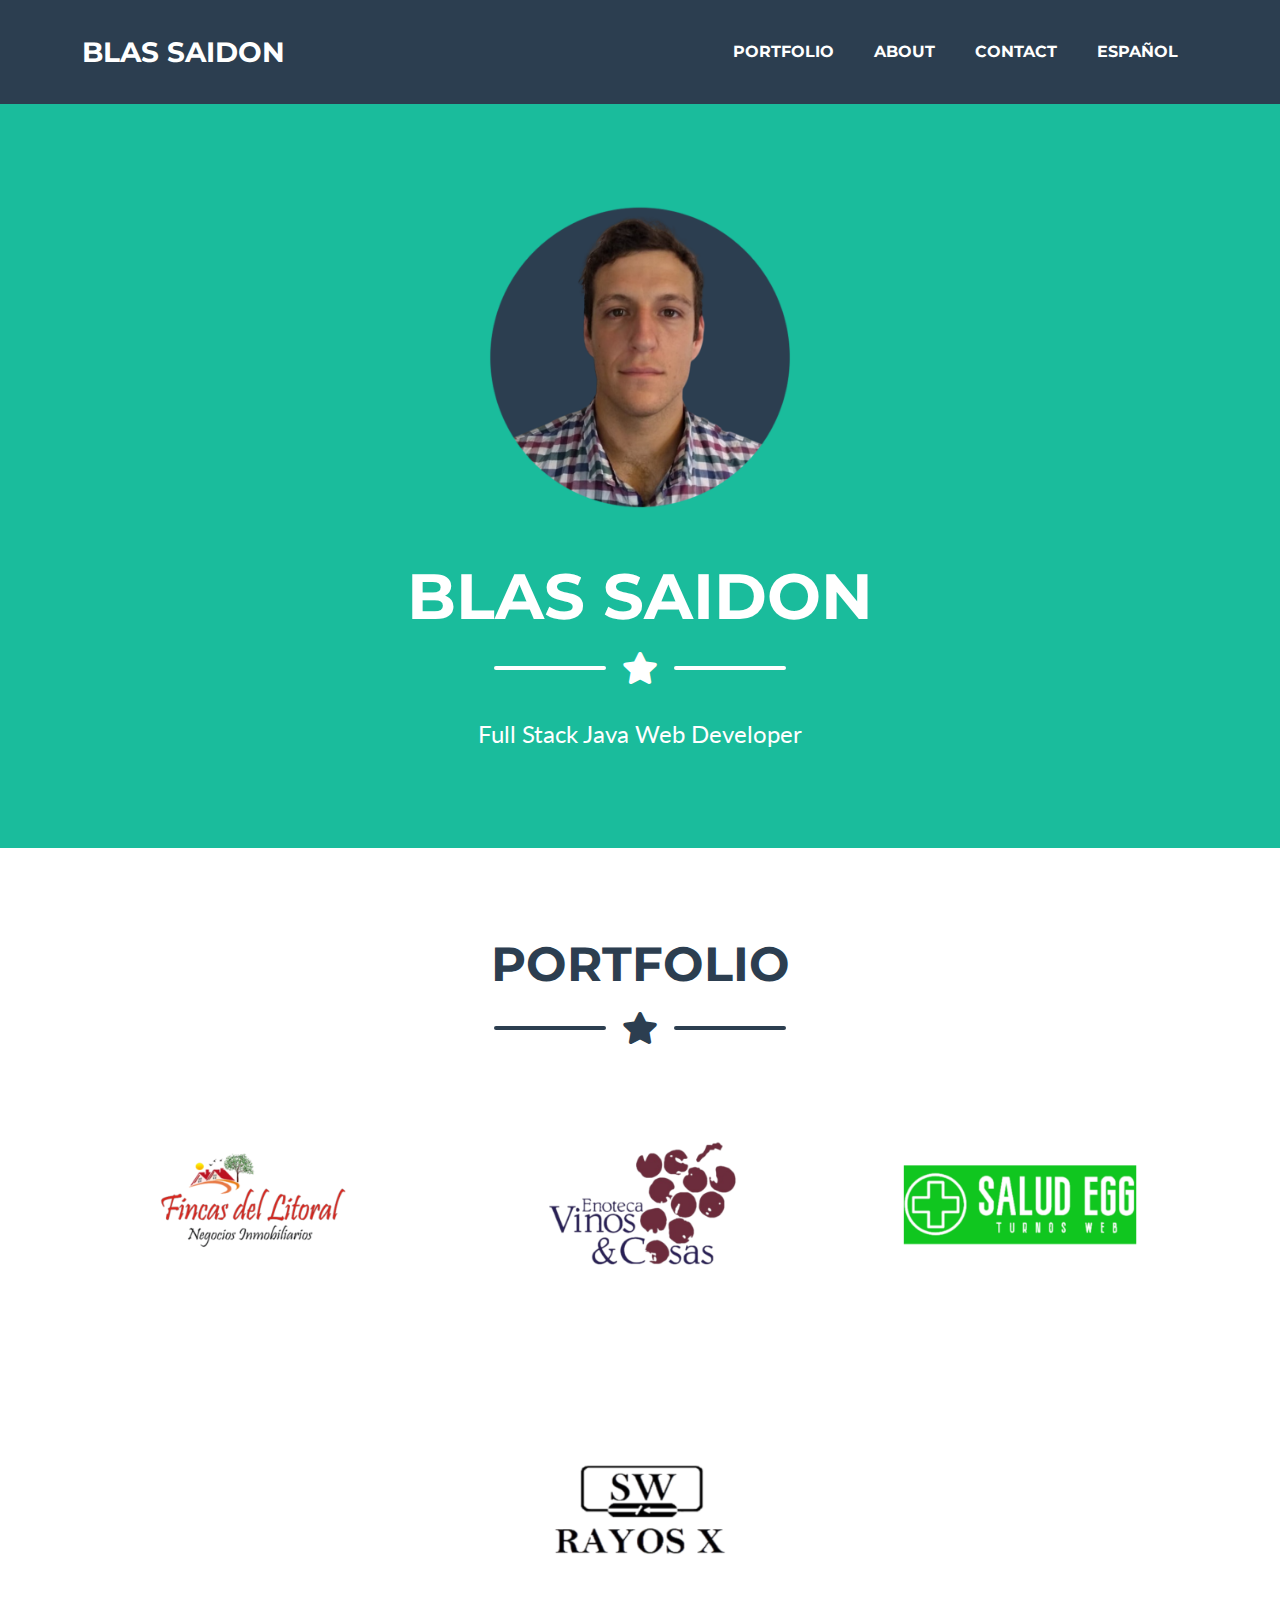
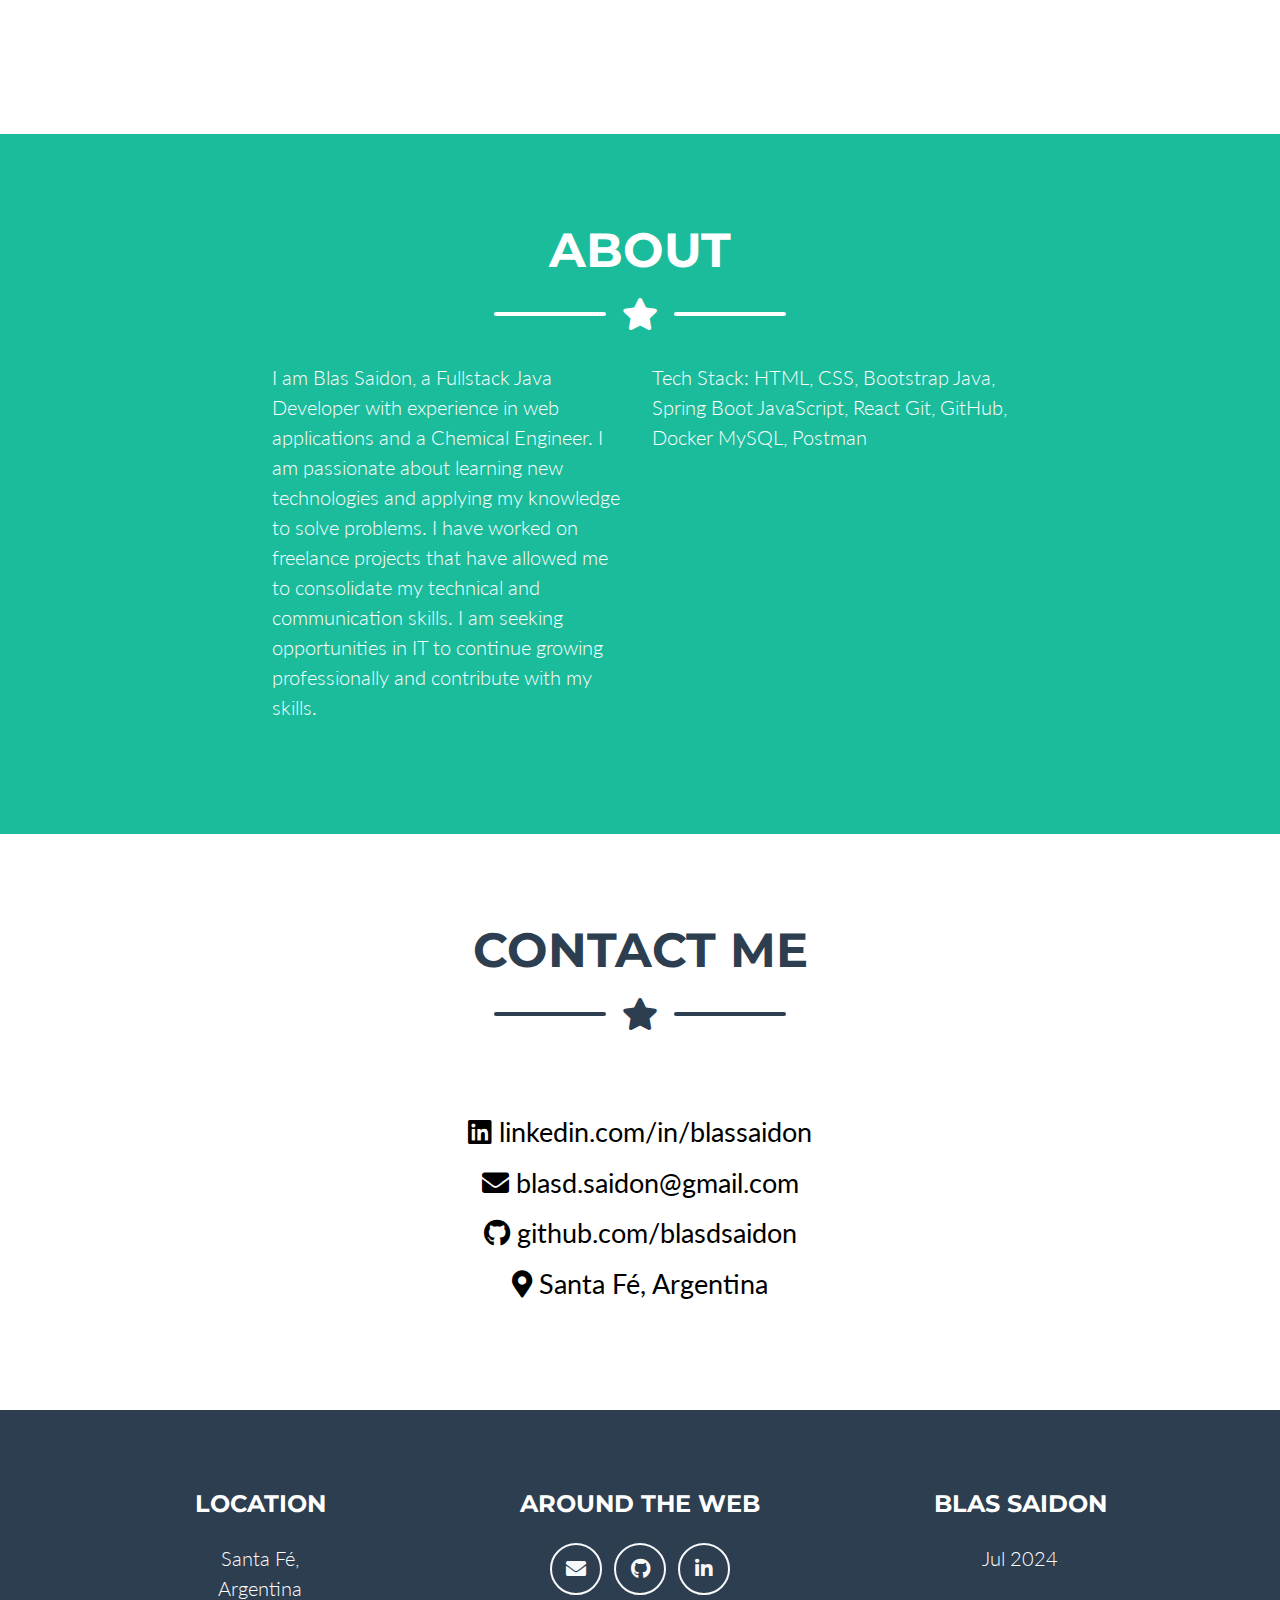
==== indexEnglish.html @ 37537d16 "agrego pagina en ingles y castellano" ====
<!DOCTYPE html>
<html lang="en">
    <head>
        <meta charset="utf-8" />
        <meta name="viewport" content="width=device-width, initial-scale=1, shrink-to-fit=no" />
        <meta name="description" content="" />
        <meta name="author" content="" />
        <title>Freelancer - Start Bootstrap Theme</title>
        <!-- Favicon-->
        <link rel="icon" type="image/x-icon" href="assets/favicon.ico" />
        <!-- Font Awesome icons (free version)-->
        <link rel="stylesheet" href="https://cdnjs.cloudflare.com/ajax/libs/font-awesome/5.15.4/css/all.min.css">

        <script src="https://use.fontawesome.com/releases/v6.3.0/js/all.js" crossorigin="anonymous"></script>
        <!-- Google fonts-->
        <link href="https://fonts.googleapis.com/css?family=Montserrat:400,700" rel="stylesheet" type="text/css" />
        <link href="https://fonts.googleapis.com/css?family=Lato:400,700,400italic,700italic" rel="stylesheet" type="text/css" />
        <!-- Core theme CSS (includes Bootstrap)-->
        <link href="css/styles.css" rel="stylesheet" />
    </head>
    <body id="page-top">
        <!-- Navigation-->
        <nav class="navbar navbar-expand-lg bg-secondary text-uppercase fixed-top" id="mainNav">
            <div class="container">
                <a class="navbar-brand" href="#page-top">Blas Saidon</a>
                <button class="navbar-toggler text-uppercase font-weight-bold bg-primary text-white rounded" type="button" data-bs-toggle="collapse" data-bs-target="#navbarResponsive" aria-controls="navbarResponsive" aria-expanded="false" aria-label="Toggle navigation">
                    Menu
                    <i class="fas fa-bars"></i>
                </button>
                <div class="collapse navbar-collapse" id="navbarResponsive">
                    <ul class="navbar-nav ms-auto">
                        <li class="nav-item mx-0 mx-lg-1"><a class="nav-link py-3 px-0 px-lg-3 rounded" href="#portfolio">Portfolio</a></li>
                        <li class="nav-item mx-0 mx-lg-1"><a class="nav-link py-3 px-0 px-lg-3 rounded" href="#about">About</a></li>
                        <li class="nav-item mx-0 mx-lg-1"><a class="nav-link py-3 px-0 px-lg-3 rounded" href="#contact">Contact</a></li>
                    
                        <li class="nav-item mx-0 mx-lg-1"><a class="nav-link py-3 px-0 px-lg-3 rounded" href="/index.html">ESPAÑOL</a></li>
                    </ul>
                </div>
            </div>
        </nav>
        <!-- Masthead-->
        <header class="masthead bg-primary text-white text-center">
            <div class="container d-flex align-items-center flex-column">
                <!-- Masthead Avatar Image-->
                <img class="masthead-avatar mb-5" src="assets/img/Diseño-título.png" alt="..." />
                <!-- Masthead Heading-->
                <h1 class="masthead-heading text-uppercase mb-0">Blas Saidon</h1>
                <!-- Icon Divider-->
                <div class="divider-custom divider-light">
                    <div class="divider-custom-line"></div>
                    <div class="divider-custom-icon"><i class="fas fa-star"></i></div>
                    <div class="divider-custom-line"></div>
                </div>
                <!-- Masthead Subheading-->
                <p class="masthead-subheading font-weight-light mb-0">Full Stack Java Web Developer</p>
            </div>
        </header>
        <!-- Portfolio Section-->
        <section class="page-section portfolio" id="portfolio">
            <div class="container">
                <!-- Portfolio Section Heading-->
                <h2 class="page-section-heading text-center text-uppercase text-secondary mb-0">Portfolio</h2>
                <!-- Icon Divider-->
                <div class="divider-custom">
                    <div class="divider-custom-line"></div>
                    <div class="divider-custom-icon"><i class="fas fa-star"></i></div>
                    <div class="divider-custom-line"></div>
                </div>
                <!-- Portfolio Grid Items-->
                <div class="row justify-content-center">
                    <!-- Portfolio Item 1-->
                    <div class="col-md-6 col-lg-4 mb-5">
                        <div class="portfolio-item mx-auto" data-bs-toggle="modal" data-bs-target="#portfolioModal1">
                            <div class="portfolio-item-caption d-flex align-items-center justify-content-center h-100 w-100">
                                <div class="portfolio-item-caption-content text-center text-white"><i class="fas fa-plus fa-3x"></i></div>
                            </div>
                            <img class="img-fluid" src="assets/img/1574430140clbe3-fincasdellitorallogo.png" alt="..." />
                        </div>
                    </div>
                    <!-- Portfolio Item 2-->
                    <div class="col-md-6 col-lg-4 mb-5">
                        <div class="portfolio-item mx-auto" data-bs-toggle="modal" data-bs-target="#portfolioModal2">
                            <div class="portfolio-item-caption d-flex align-items-center justify-content-center h-100 w-100">
                                <div class="portfolio-item-caption-content text-center text-white"><i class="fas fa-plus fa-3x"></i></div>
                            </div>
                            <img class="img-fluid" src="assets/img/Wine-Photoroom.png" alt="..." />
                        </div>
                    </div>
                    <!-- Portfolio Item 3-->
                    <div class="col-md-6 col-lg-4 mb-5">
                        <div class="portfolio-item mx-auto" data-bs-toggle="modal" data-bs-target="#portfolioModal3">
                            <div class="portfolio-item-caption d-flex align-items-center justify-content-center h-100 w-100">
                                <div class="portfolio-item-caption-content text-center text-white"><i class="fas fa-plus fa-3x"></i></div>
                            </div>
                            <img class="img-fluid" src="assets/img/saludEgg.png" alt="..." />
                        </div>
                    </div>
                    <!-- Portfolio Item 4-->
                    <div class="col-md-6 col-lg-4 mb-5 mb-lg-0">
                        <div class="portfolio-item mx-auto" data-bs-toggle="modal" data-bs-target="#portfolioModal4">
                            <div class="portfolio-item-caption d-flex align-items-center justify-content-center h-100 w-100">
                                <div class="portfolio-item-caption-content text-center text-white"><i class="fas fa-plus fa-3x"></i></div>
                            </div>
                            <img class="img-fluid" src="assets/img/loge.png" alt="..." />
                        </div>
                    </div>
                    <!-- Portfolio Item 5-->
                    <!-- <div class="col-md-6 col-lg-4 mb-5 mb-md-0">
                        <div class="portfolio-item mx-auto" data-bs-toggle="modal" data-bs-target="#portfolioModal5">
                            <div class="portfolio-item-caption d-flex align-items-center justify-content-center h-100 w-100">
                                <div class="portfolio-item-caption-content text-center text-white"><i class="fas fa-plus fa-3x"></i></div>
                            </div>
                            <img class="img-fluid" src="assets/img/portfolio/safe.png" alt="..." />
                        </div>
                    </div> -->
                    <!-- Portfolio Item 6-->
                    <!-- <div class="col-md-6 col-lg-4">
                        <div class="portfolio-item mx-auto" data-bs-toggle="modal" data-bs-target="#portfolioModal6">
                            <div class="portfolio-item-caption d-flex align-items-center justify-content-center h-100 w-100">
                                <div class="portfolio-item-caption-content text-center text-white"><i class="fas fa-plus fa-3x"></i></div>
                            </div>
                            <img class="img-fluid" src="assets/img/portfolio/submarine.png" alt="..." />
                        </div>
                    </div> -->
                </div>
            </div>
        </section>
        <!-- About Section-->
        <section class="page-section bg-primary text-white mb-0" id="about">
            <div class="container">
                <!-- About Section Heading-->
                <h2 class="page-section-heading text-center text-uppercase text-white">About</h2>
                <!-- Icon Divider-->
                <div class="divider-custom divider-light">
                    <div class="divider-custom-line"></div>
                    <div class="divider-custom-icon"><i class="fas fa-star"></i></div>
                    <div class="divider-custom-line"></div>
                </div>
                <!-- About Section Content-->
                <div class="row">
                    <div class="col-lg-4 ms-auto"><p class="lead">I am Blas Saidon, a Fullstack Java Developer with experience in web applications and a Chemical Engineer. I am passionate about learning new technologies and applying my knowledge to solve problems. I have worked on freelance projects that have allowed me to consolidate my technical and communication skills. I am seeking opportunities in IT to continue growing professionally and contribute with my skills.</p>
                    </div>
                    <div class="col-lg-4 me-auto">
                    <p class="lead">Tech Stack:
                        HTML, CSS, Bootstrap
                        Java, Spring Boot
                        JavaScript, React
                        Git, GitHub, Docker
                        MySQL, Postman</p></div>
                </div>
                
            </div>
        </section>
        <!-- Contact Section-->
        <section class="page-section" id="contact">
            <div class="container">
                <!-- Contact Section Heading-->
                <h2 class="page-section-heading text-center text-uppercase text-secondary mb-0">Contact Me</h2>
                <!-- Icon Divider-->
                <div class="divider-custom">
                    <div class="divider-custom-line"></div>
                    <div class="divider-custom-icon"><i class="fas fa-star"></i></div>
                    <div class="divider-custom-line"></div>
                </div>
                <!-- Contact Section Form-->
                <div class="row justify-content-center">
                    <div class="col-lg-8 col-xl-7">
                        <!-- * * * * * * * * * * * * * * *-->
                        <!-- * * SB Forms Contact Form * *-->
                        <!-- * * * * * * * * * * * * * * *-->
                        <!-- This form is pre-integrated with SB Forms.-->
                        <!-- To make this form functional, sign up at-->
                        <!-- https://startbootstrap.com/solution/contact-forms-->
                        <!-- to get an API token!-->
                        <div class="contact-section">
                            <a href="https://www.linkedin.com/in/blassaidon/" target="_blank" class="linkedin">
                                <i class="fab fa-linkedin"></i> linkedin.com/in/blassaidon
                            </a>
                            <a href="mailto:blasd.saidon@gmail.com" class="email">
                                <i class="fas fa-envelope"></i> blasd.saidon@gmail.com
                            </a>
                            <a href="https://github.com/blasdsaidon/" target="_blank" class="github">
                                <i class="fab fa-github"></i> github.com/blasdsaidon
                            </a>
                            <div class="location">
                                <i class="fas fa-map-marker-alt"></i> Santa Fé, Argentina
                            </div>
                        </div>
                    </div>
                </div>
            </div>
        </section>
        <!-- Footer-->
        <footer class="footer text-center">
            <div class="container">
                <div class="row">
                    <!-- Footer Location-->
                    <div class="col-lg-4 mb-5 mb-lg-0">
                        <h4 class="text-uppercase mb-4">Location</h4>
                        <p class="lead mb-0">
                            Santa Fé,
                            <br />
                            Argentina
                        </p>
                    </div>
                    <!-- Footer Social Icons-->
                    <div class="col-lg-4 mb-5 mb-lg-0">
                        <h4 class="text-uppercase mb-4">Around the Web</h4>
                        <a class="btn btn-outline-light btn-social mx-1" href="mailto:blasd.saidon@gmail.com"><i class="fas fa-envelope"></i></a>
                        <a class="btn btn-outline-light btn-social mx-1" href="https://github.com/blasdsaidon/"><i class="fab fa-fw fa-github"></i></a>
                        <a class="btn btn-outline-light btn-social mx-1" href="https://www.linkedin.com/in/blassaidon/"><i class="fab fa-fw fa-linkedin-in"></i></a>
                        
                    </div>
                    <!-- Footer About Text-->
                    <div class="col-lg-4">
                        <h4 class="text-uppercase mb-4">Blas saidon</h4>
                        <p class="lead mb-0">
                            Jul 2024
                            
                            
                        </p>
                    </div>
                </div>
            </div>
        </footer>
        <!-- Copyright Section-->
       
        <!-- Portfolio Modals-->
        <!-- Portfolio Modal 1-->
        <div class="portfolio-modal modal fade" id="portfolioModal1" tabindex="-1" aria-labelledby="portfolioModal1" aria-hidden="true">
            <div class="modal-dialog modal-xl">
                <div class="modal-content">
                    <div class="modal-header border-0"><button class="btn-close" type="button" data-bs-dismiss="modal" aria-label="Close"></button></div>
                    <div class="modal-body text-center pb-5">
                        <div class="container">
                            <div class="row justify-content-center">
                                <div class="col-lg-8">
                                    <!-- Portfolio Modal - Title-->
                                    <h2 class="portfolio-modal-title text-secondary text-uppercase mb-0">Real Estate Management System</h2>
                                    <!-- Icon Divider-->
                                    <div class="divider-custom">
                                        <div class="divider-custom-line"></div>
                                        <div class="divider-custom-icon"><i class="fas fa-star"></i></div>
                                        <div class="divider-custom-line"></div>
                                    </div>
                                    <!-- Portfolio Modal - Image-->
                                    <img class="img-fluid rounded mb-5" src="assets/img/recording.gif" alt="..." />
                                    <!-- Portfolio Modal - Text-->
                                   <div class="row align-items-center "> 
                                    <div  class="col-lg-6 ms-auto" > <p class="mb-4">Developed a real estate management application for registering clients, properties, and contracts. The system automated installment and receipt generation, featured deadline alerts, and allowed document uploads.</p> </div>
                                        
                                       <div  class="col-lg-6 ms-auto" > <p class="mb-4" >Technologies used:</p>
                                        <ul class="text-start" >
                                        <li>Backend: Spring Boot, Spring Security, Spring Data JPA</li>
                                        <li>Frontend: Thymeleaf, HTML, CSS, Bootstrap</li>
                                        <li>Database: MySQL</li>
                                        <li>Deployment: Docker Desktop with docker-compose</li>
                                        <li>Client-side: JavaScript for API usage and PDF generation</li>
                                        <li>Version Control: Git</li>
                                    </ul>
                                </div>
                            </div>

                                        <button class="btn btn-primary" data-bs-dismiss="modal">
                                            <i class="fas fa-xmark fa-fw"></i>
                                            Close Window
                                        </button>
                                </div>
                            </div>
                        </div>
                    </div>
                </div>
            </div>
        </div>
        <!-- Portfolio Modal 2-->
        <div class="portfolio-modal modal fade" id="portfolioModal2" tabindex="-1" aria-labelledby="portfolioModal2" aria-hidden="true">
            <div class="modal-dialog modal-xl">
                <div class="modal-content">
                    <div class="modal-header border-0"><button class="btn-close" type="button" data-bs-dismiss="modal" aria-label="Close"></button></div>
                    <div class="modal-body text-center pb-5">
                        <div class="container">
                            <div class="row justify-content-center">
                                <div class="col-lg-8">
                                    <!-- Portfolio Modal - Title-->
                                    <h2 class="portfolio-modal-title text-secondary text-uppercase mb-0">Tasty Cake</h2>
                                    <!-- Icon Divider-->
                                    <div class="divider-custom">
                                        <div class="divider-custom-line"></div>
                                        <div class="divider-custom-icon"><i class="fas fa-star"></i></div>
                                        <div class="divider-custom-line"></div>
                                    </div>
                                    <!-- Portfolio Modal - Image-->
                                    <img class="img-fluid rounded mb-5" src="assets/img/recording(1).gif" alt="..." />
                                    <!-- Portfolio Modal - Text-->
                                    <p class="mb-4">Lorem ipsum dolor sit amet, consectetur adipisicing elit. Mollitia neque assumenda ipsam nihil, molestias magnam, recusandae quos quis inventore quisquam velit asperiores, vitae? Reprehenderit soluta, eos quod consequuntur itaque. Nam.</p>
                                    <button class="btn btn-primary" data-bs-dismiss="modal">
                                        <i class="fas fa-xmark fa-fw"></i>
                                        Close Window
                                    </button>
                                </div>
                            </div>
                        </div>
                    </div>
                </div>
            </div>
        </div>
        <!-- Portfolio Modal 3-->
        <div class="portfolio-modal modal fade" id="portfolioModal3" tabindex="-1" aria-labelledby="portfolioModal3" aria-hidden="true">
            <div class="modal-dialog modal-xl">
                <div class="modal-content">
                    <div class="modal-header border-0"><button class="btn-close" type="button" data-bs-dismiss="modal" aria-label="Close"></button></div>
                    <div class="modal-body text-center pb-5">
                        <div class="container">
                            <div class="row justify-content-center">
                                <div class="col-lg-8">
                                    <!-- Portfolio Modal - Title-->
                                    <h2 class="portfolio-modal-title text-secondary text-uppercase mb-0">Circus Tent</h2>
                                    <!-- Icon Divider-->
                                    <div class="divider-custom">
                                        <div class="divider-custom-line"></div>
                                        <div class="divider-custom-icon"><i class="fas fa-star"></i></div>
                                        <div class="divider-custom-line"></div>
                                    </div>
                                    <!-- Portfolio Modal - Image-->
                                    <img class="img-fluid rounded mb-5" src="assets/img/recording(5).gif" alt="..." />
                                    <!-- Portfolio Modal - Text-->
                                    <p class="mb-4">Lorem ipsum dolor sit amet, consectetur adipisicing elit. Mollitia neque assumenda ipsam nihil, molestias magnam, recusandae quos quis inventore quisquam velit asperiores, vitae? Reprehenderit soluta, eos quod consequuntur itaque. Nam.</p>
                                    <button class="btn btn-primary" data-bs-dismiss="modal">
                                        <i class="fas fa-xmark fa-fw"></i>
                                        Close Window
                                    </button>
                                </div>
                            </div>
                        </div>
                    </div>
                </div>
            </div>
        </div>
        <!-- Portfolio Modal 4-->
        <div class="portfolio-modal modal fade" id="portfolioModal4" tabindex="-1" aria-labelledby="portfolioModal4" aria-hidden="true">
            <div class="modal-dialog modal-xl">
                <div class="modal-content">
                    <div class="modal-header border-0"><button class="btn-close" type="button" data-bs-dismiss="modal" aria-label="Close"></button></div>
                    <div class="modal-body text-center pb-5">
                        <div class="container">
                            <div class="row justify-content-center">
                                <div class="col-lg-8">
                                    <!-- Portfolio Modal - Title-->
                                    <h2 class="portfolio-modal-title text-secondary text-uppercase mb-0">Controller</h2>
                                    <!-- Icon Divider-->
                                    <div class="divider-custom">
                                        <div class="divider-custom-line"></div>
                                        <div class="divider-custom-icon"><i class="fas fa-star"></i></div>
                                        <div class="divider-custom-line"></div>
                                    </div>
                                    <!-- Portfolio Modal - Image-->
                                    <img class="img-fluid rounded mb-5" src="assets/img/recording(6).gif" alt="..." />
                                    <!-- Portfolio Modal - Text-->
                                    <p class="mb-4">Lorem ipsum dolor sit amet, consectetur adipisicing elit. Mollitia neque assumenda ipsam nihil, molestias magnam, recusandae quos quis inventore quisquam velit asperiores, vitae? Reprehenderit soluta, eos quod consequuntur itaque. Nam.</p>
                                    <button class="btn btn-primary" data-bs-dismiss="modal">
                                        <i class="fas fa-xmark fa-fw"></i>
                                        Close Window
                                    </button>
                                </div>
                            </div>
                        </div>
                    </div>
                </div>
            </div>
        </div>
        <!-- Portfolio Modal 5-->
          <div class="portfolio-modal modal fade" id="portfolioModal5" tabindex="-1" aria-labelledby="portfolioModal5" aria-hidden="true">
            <div class="modal-dialog modal-xl">
                <div class="modal-content">
                    <div class="modal-header border-0"><button class="btn-close" type="button" data-bs-dismiss="modal" aria-label="Close"></button></div>
                    <div class="modal-body text-center pb-5">
                        <div class="container">
                            <div class="row justify-content-center">
                                <div class="col-lg-8">
                                    <!-- Portfolio Modal - Title-->
                                    <h2 class="portfolio-modal-title text-secondary text-uppercase mb-0">Locked Safe</h2>
                                    <!-- Icon Divider-->
                                    <div class="divider-custom">
                                        <div class="divider-custom-line"></div>
                                        <div class="divider-custom-icon"><i class="fas fa-star"></i></div>
                                        <div class="divider-custom-line"></div>
                                    </div>
                                    <!-- Portfolio Modal - Image-->
                                    <img class="img-fluid rounded mb-5" src="assets/img/portfolio/safe.png" alt="..." />
                                    <!-- Portfolio Modal - Text-->
                                    <p class="mb-4">Lorem ipsum dolor sit amet, consectetur adipisicing elit. Mollitia neque assumenda ipsam nihil, molestias magnam, recusandae quos quis inventore quisquam velit asperiores, vitae? Reprehenderit soluta, eos quod consequuntur itaque. Nam.</p>
                                    <button class="btn btn-primary" data-bs-dismiss="modal">
                                        <i class="fas fa-xmark fa-fw"></i>
                                        Close Window
                                    </button>
                                </div>
                            </div>
                        </div>
                    </div>
                </div>
            </div>
        </div>  
        <!-- Portfolio Modal 6-->
        <div class="portfolio-modal modal fade" id="portfolioModal6" tabindex="-1" aria-labelledby="portfolioModal6" aria-hidden="true">
            <div class="modal-dialog modal-xl">
                <div class="modal-content">
                    <div class="modal-header border-0"><button class="btn-close" type="button" data-bs-dismiss="modal" aria-label="Close"></button></div>
                    <div class="modal-body text-center pb-5">
                        <div class="container">
                            <div class="row justify-content-center">
                                <div class="col-lg-8">
                                    <!-- Portfolio Modal - Title-->
                                    <h2 class="portfolio-modal-title text-secondary text-uppercase mb-0">Submarine</h2>
                                    <!-- Icon Divider-->
                                    <div class="divider-custom">
                                        <div class="divider-custom-line"></div>
                                        <div class="divider-custom-icon"><i class="fas fa-star"></i></div>
                                        <div class="divider-custom-line"></div>
                                    </div>
                                    <!-- Portfolio Modal - Image-->
                                    <img class="img-fluid rounded mb-5" src="assets/img/portfolio/submarine.png" alt="..." />
                                    <!-- Portfolio Modal - Text-->
                                    <p class="mb-4">Lorem ipsum dolor sit amet, consectetur adipisicing elit. Mollitia neque assumenda ipsam nihil, molestias magnam, recusandae quos quis inventore quisquam velit asperiores, vitae? Reprehenderit soluta, eos quod consequuntur itaque. Nam.</p>
                                    <button class="btn btn-primary" data-bs-dismiss="modal">
                                        <i class="fas fa-xmark fa-fw"></i>
                                        Close Window
                                    </button>
                                </div>
                            </div>
                        </div>
                    </div>
                </div>
            </div>
        </div>
        <!-- Bootstrap core JS-->
        <script src="https://cdn.jsdelivr.net/npm/bootstrap@5.2.3/dist/js/bootstrap.bundle.min.js"></script>
        <!-- Core theme JS-->
        <script src="js/scripts.js"></script>
        <!-- * * * * * * * * * * * * * * * * * * * * * * * * * * * * * * * * * * * * * * * *-->
        <!-- * *                               SB Forms JS                               * *-->
        <!-- * * Activate your form at https://startbootstrap.com/solution/contact-forms * *-->
        <!-- * * * * * * * * * * * * * * * * * * * * * * * * * * * * * * * * * * * * * * * *-->
        <script src="https://cdn.startbootstrap.com/sb-forms-latest.js"></script>
    </body>
</html>
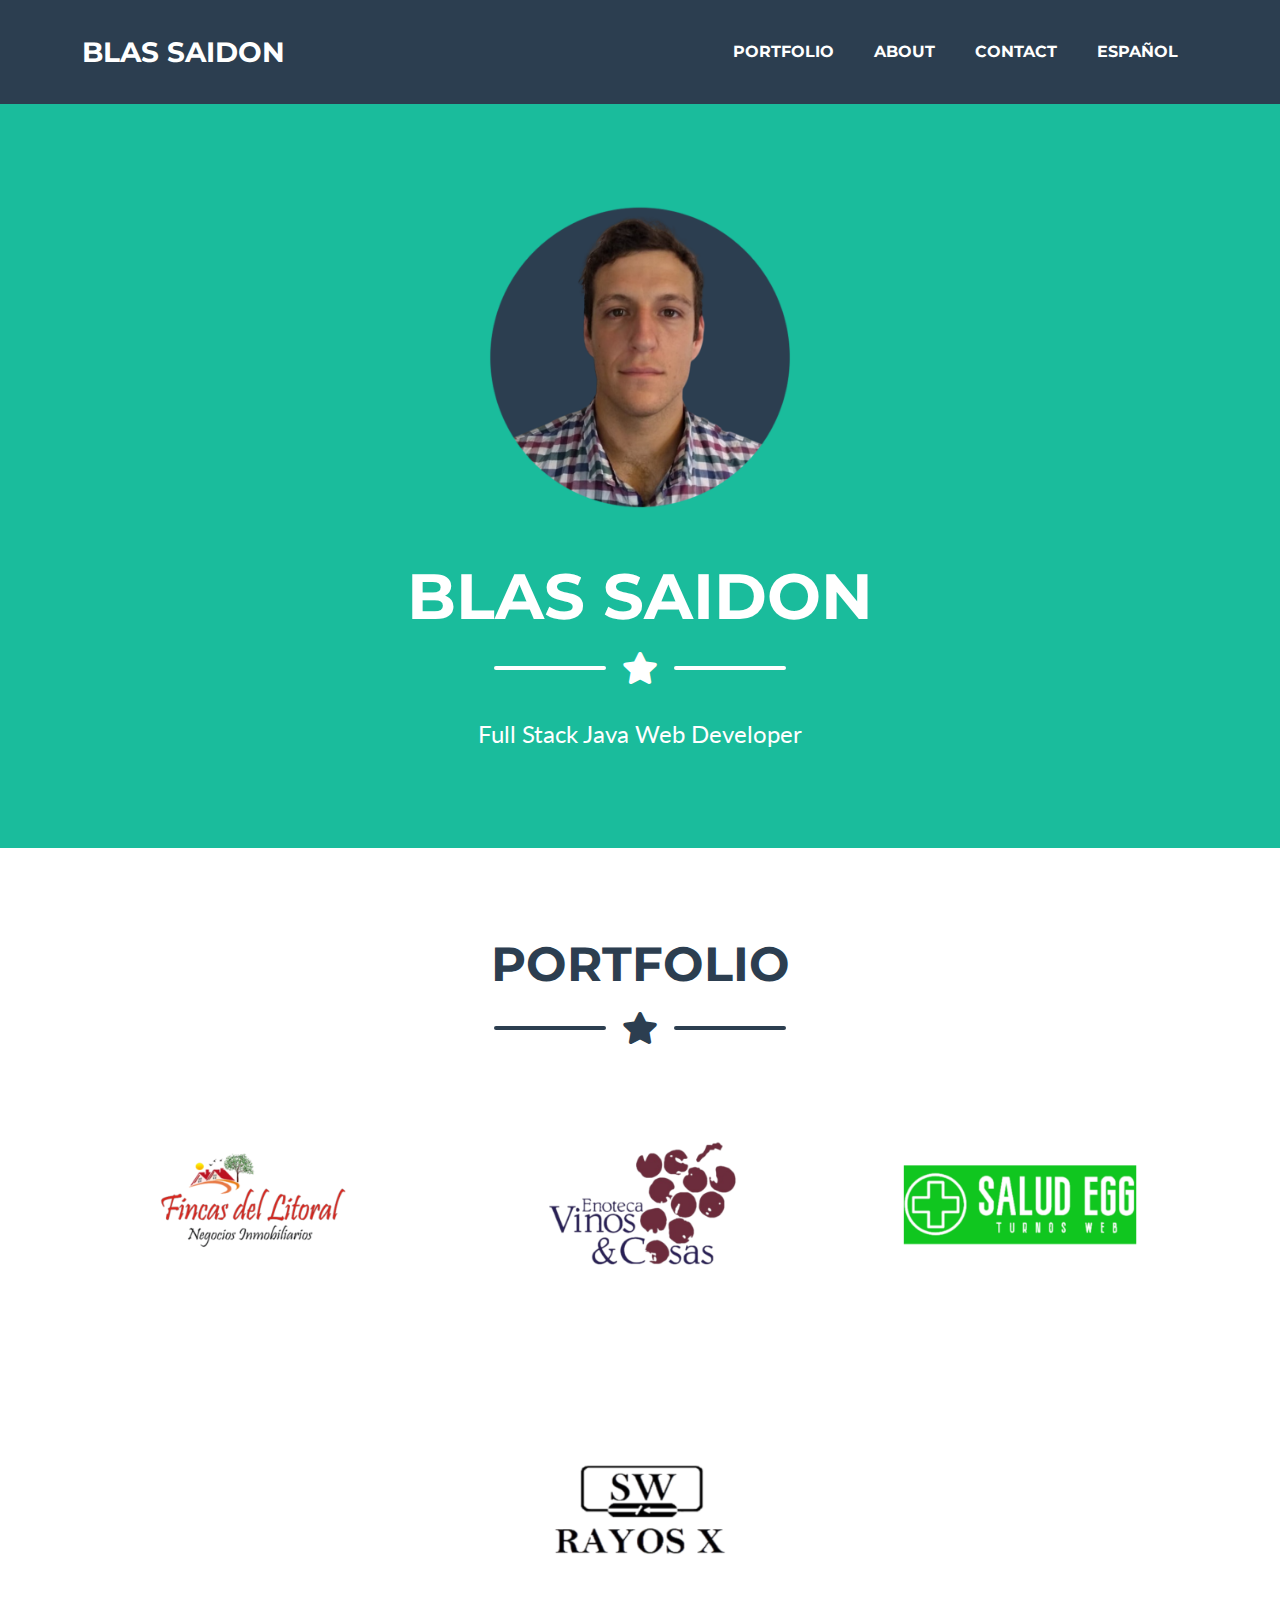
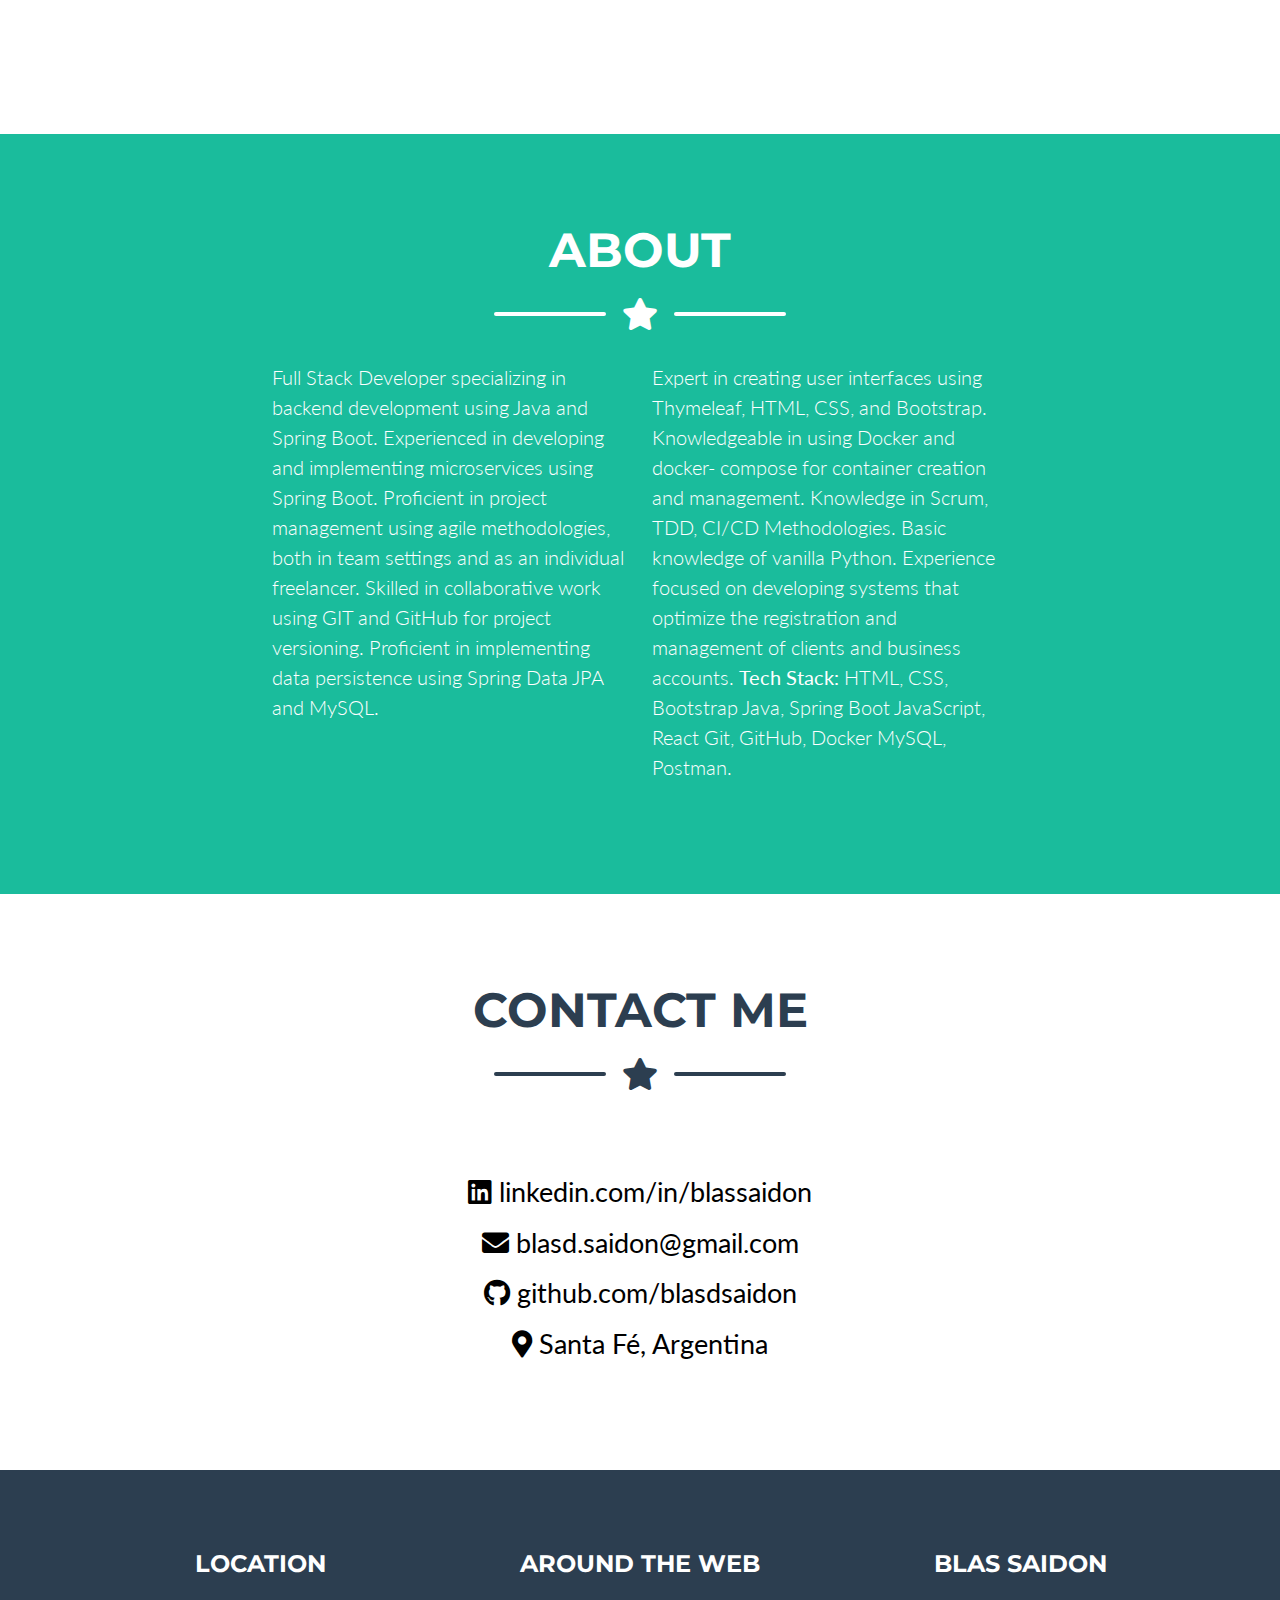
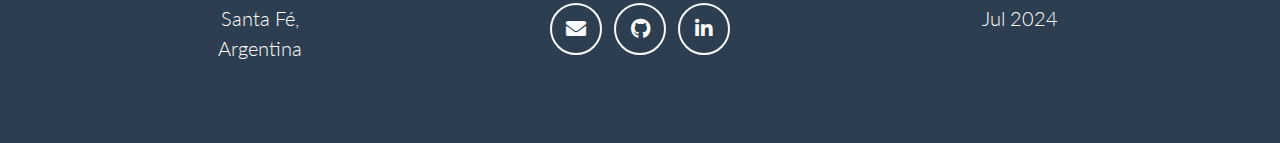
==== commit 4fa88dca: "final" ====
--- a/indexEnglish.html
+++ b/indexEnglish.html
@@ -68,20 +68,24 @@
                 </div>
                 <!-- Portfolio Grid Items-->
                 <div class="row justify-content-center">
-                    <!-- Portfolio Item 1-->
+                <!-- Portfolio Item 1-->
                     <div class="col-md-6 col-lg-4 mb-5">
                         <div class="portfolio-item mx-auto" data-bs-toggle="modal" data-bs-target="#portfolioModal1">
                             <div class="portfolio-item-caption d-flex align-items-center justify-content-center h-100 w-100">
                                 <div class="portfolio-item-caption-content text-center text-white"><i class="fas fa-plus fa-3x"></i></div>
+                                <div class="portfolio-item-caption-content text-center text-white"><a class="vinculo"  href="https://github.com/blasdsaidon/fincasLitoral" target="_blank" ><i class="fa-solid fa-link fa-2xl" ></i></a></div>
+                                
                             </div>
                             <img class="img-fluid" src="assets/img/1574430140clbe3-fincasdellitorallogo.png" alt="..." />
                         </div>
                     </div>
+                    
                     <!-- Portfolio Item 2-->
                     <div class="col-md-6 col-lg-4 mb-5">
                         <div class="portfolio-item mx-auto" data-bs-toggle="modal" data-bs-target="#portfolioModal2">
                             <div class="portfolio-item-caption d-flex align-items-center justify-content-center h-100 w-100">
                                 <div class="portfolio-item-caption-content text-center text-white"><i class="fas fa-plus fa-3x"></i></div>
+                                <div class="portfolio-item-caption-content text-center text-white"><a class="vinculo"  href="https://github.com/blasdsaidon/SistemaProveedores" target="_blank" ><i class="fa-solid fa-link fa-2xl" ></i></a></div>
                             </div>
                             <img class="img-fluid" src="assets/img/Wine-Photoroom.png" alt="..." />
                         </div>
@@ -91,6 +95,7 @@
                         <div class="portfolio-item mx-auto" data-bs-toggle="modal" data-bs-target="#portfolioModal3">
                             <div class="portfolio-item-caption d-flex align-items-center justify-content-center h-100 w-100">
                                 <div class="portfolio-item-caption-content text-center text-white"><i class="fas fa-plus fa-3x"></i></div>
+                                <div class="portfolio-item-caption-content text-center text-white"><a class="vinculo"  href="https://github.com/blasdsaidon/App-servicios-de-salud" target="_blank" ><i class="fa-solid fa-link fa-2xl" ></i></a></div>
                             </div>
                             <img class="img-fluid" src="assets/img/saludEgg.png" alt="..." />
                         </div>
@@ -100,6 +105,7 @@
                         <div class="portfolio-item mx-auto" data-bs-toggle="modal" data-bs-target="#portfolioModal4">
                             <div class="portfolio-item-caption d-flex align-items-center justify-content-center h-100 w-100">
                                 <div class="portfolio-item-caption-content text-center text-white"><i class="fas fa-plus fa-3x"></i></div>
+                                <div class="portfolio-item-caption-content text-center text-white"><a class="vinculo"  href="https://blasdsaidon.github.io/rayos-x-2/" target="_blank" ><i class="fa-solid fa-link fa-2xl" ></i></a></div>
                             </div>
                             <img class="img-fluid" src="assets/img/loge.png" alt="..." />
                         </div>
@@ -138,15 +144,26 @@
                 </div>
                 <!-- About Section Content-->
                 <div class="row">
-                    <div class="col-lg-4 ms-auto"><p class="lead">I am Blas Saidon, a Fullstack Java Developer with experience in web applications and a Chemical Engineer. I am passionate about learning new technologies and applying my knowledge to solve problems. I have worked on freelance projects that have allowed me to consolidate my technical and communication skills. I am seeking opportunities in IT to continue growing professionally and contribute with my skills.</p>
+                    <div class="col-lg-4 ms-auto"><p class="lead">Full Stack Developer specializing in backend development using Java and Spring Boot. Experienced
+                        in developing and implementing microservices using Spring Boot. Proficient in project
+                        management using agile methodologies, both in team settings and as an individual freelancer.
+                        Skilled in collaborative work using GIT and GitHub for project versioning. Proficient in
+                        implementing data persistence using Spring Data JPA and MySQL. </p>
                     </div>
                     <div class="col-lg-4 me-auto">
-                    <p class="lead">Tech Stack:
+                    <p class="lead">Expert in creating user
+                        
+                        interfaces using Thymeleaf, HTML, CSS, and Bootstrap. Knowledgeable in using Docker and docker-
+                        compose for container creation and management. Knowledge in Scrum, TDD, CI/CD
+                        
+                        Methodologies. Basic knowledge of vanilla Python. Experience focused on developing systems that
+                        optimize the registration and management of clients and business accounts.
+                        <strong>Tech Stack:</strong>
                         HTML, CSS, Bootstrap
                         Java, Spring Boot
                         JavaScript, React
                         Git, GitHub, Docker
-                        MySQL, Postman</p></div>
+                        MySQL, Postman.</p></div>
                 </div>
                 
             </div>
@@ -176,7 +193,7 @@
                             <a href="https://www.linkedin.com/in/blassaidon/" target="_blank" class="linkedin">
                                 <i class="fab fa-linkedin"></i> linkedin.com/in/blassaidon
                             </a>
-                            <a href="mailto:blasd.saidon@gmail.com" class="email">
+                            <a  class="email">
                                 <i class="fas fa-envelope"></i> blasd.saidon@gmail.com
                             </a>
                             <a href="https://github.com/blasdsaidon/" target="_blank" class="github">
@@ -236,7 +253,7 @@
                             <div class="row justify-content-center">
                                 <div class="col-lg-8">
                                     <!-- Portfolio Modal - Title-->
-                                    <h2 class="portfolio-modal-title text-secondary text-uppercase mb-0">Real Estate Management System</h2>
+                                    <h2 class="portfolio-modal-title text-secondary text-uppercase mb-0">rent recipe pro</h2>
                                     <!-- Icon Divider-->
                                     <div class="divider-custom">
                                         <div class="divider-custom-line"></div>
@@ -282,7 +299,7 @@
                             <div class="row justify-content-center">
                                 <div class="col-lg-8">
                                     <!-- Portfolio Modal - Title-->
-                                    <h2 class="portfolio-modal-title text-secondary text-uppercase mb-0">Tasty Cake</h2>
+                                    <h2 class="portfolio-modal-title text-secondary text-uppercase mb-0">ORDER AND PAYMENT MANAGEMENT SYSTEM</h2>
                                     <!-- Icon Divider-->
                                     <div class="divider-custom">
                                         <div class="divider-custom-line"></div>
@@ -292,7 +309,13 @@
                                     <!-- Portfolio Modal - Image-->
                                     <img class="img-fluid rounded mb-5" src="assets/img/recording(1).gif" alt="..." />
                                     <!-- Portfolio Modal - Text-->
-                                    <p class="mb-4">Lorem ipsum dolor sit amet, consectetur adipisicing elit. Mollitia neque assumenda ipsam nihil, molestias magnam, recusandae quos quis inventore quisquam velit asperiores, vitae? Reprehenderit soluta, eos quod consequuntur itaque. Nam.</p>
+                                    <p class="mb-4">Application for recording order reception, supplier debts, and payments.
+                                        An application was modeled for a Winery that allows for the control of orders and debts with
+                                        suppliers.
+                                        Spring Boot was used for development. Spring Security was utilized to ensure privacy, Spring Data
+                                        JPA for data persistence in a MySQL database, and Thymeleaf along with Bootstrap, HTML, and
+                                        CSS for the interface.
+                                        The system was implemented by installing JDK and MySQL locally.</p>
                                     <button class="btn btn-primary" data-bs-dismiss="modal">
                                         <i class="fas fa-xmark fa-fw"></i>
                                         Close Window
@@ -324,7 +347,19 @@
                                     <!-- Portfolio Modal - Image-->
                                     <img class="img-fluid rounded mb-5" src="assets/img/recording(5).gif" alt="..." />
                                     <!-- Portfolio Modal - Text-->
-                                    <p class="mb-4">Lorem ipsum dolor sit amet, consectetur adipisicing elit. Mollitia neque assumenda ipsam nihil, molestias magnam, recusandae quos quis inventore quisquam velit asperiores, vitae? Reprehenderit soluta, eos quod consequuntur itaque. Nam.</p>
+                                    <div class="row align-items-center "> 
+                                        <div  class="col-lg-6 ms-auto" > <p class="mb-4">Final Year Group Project. Medical Appointment Management System for Clinics. The system is divided into sections for medical professionals and patients. It allows patients to book appointments and enables professionals to keep track of their schedules.</p> </div>
+                                            
+                                           <div  class="col-lg-6 ms-auto" > <p class="mb-4" >Technologies used:</p>
+                                            <ul class="text-start" >
+                                            <li>Backend: Spring Boot, Spring Security, Spring Data JPA</li>
+                                            <li>Frontend: Thymeleaf, HTML, CSS, Bootstrap</li>
+                                            <li>Database: MySQL</li>
+                                            
+                                            <li>Version Control: Git</li>
+                                        </ul>
+                                    </div>
+                                </div>
                                     <button class="btn btn-primary" data-bs-dismiss="modal">
                                         <i class="fas fa-xmark fa-fw"></i>
                                         Close Window
@@ -346,7 +381,7 @@
                             <div class="row justify-content-center">
                                 <div class="col-lg-8">
                                     <!-- Portfolio Modal - Title-->
-                                    <h2 class="portfolio-modal-title text-secondary text-uppercase mb-0">Controller</h2>
+                                    <h2 class="portfolio-modal-title text-secondary text-uppercase mb-0">sw rayos-x</h2>
                                     <!-- Icon Divider-->
                                     <div class="divider-custom">
                                         <div class="divider-custom-line"></div>
@@ -356,7 +391,9 @@
                                     <!-- Portfolio Modal - Image-->
                                     <img class="img-fluid rounded mb-5" src="assets/img/recording(6).gif" alt="..." />
                                     <!-- Portfolio Modal - Text-->
-                                    <p class="mb-4">Lorem ipsum dolor sit amet, consectetur adipisicing elit. Mollitia neque assumenda ipsam nihil, molestias magnam, recusandae quos quis inventore quisquam velit asperiores, vitae? Reprehenderit soluta, eos quod consequuntur itaque. Nam.</p>
+                                    <p class="mb-4">Landing Page for X-ray equipment repair, maintenance, and sales service.
+                                        A static page was created for information and contact purposes using Bootstrap, CSS, HTML, and
+                                        Javascript.</p>
                                     <button class="btn btn-primary" data-bs-dismiss="modal">
                                         <i class="fas fa-xmark fa-fw"></i>
                                         Close Window
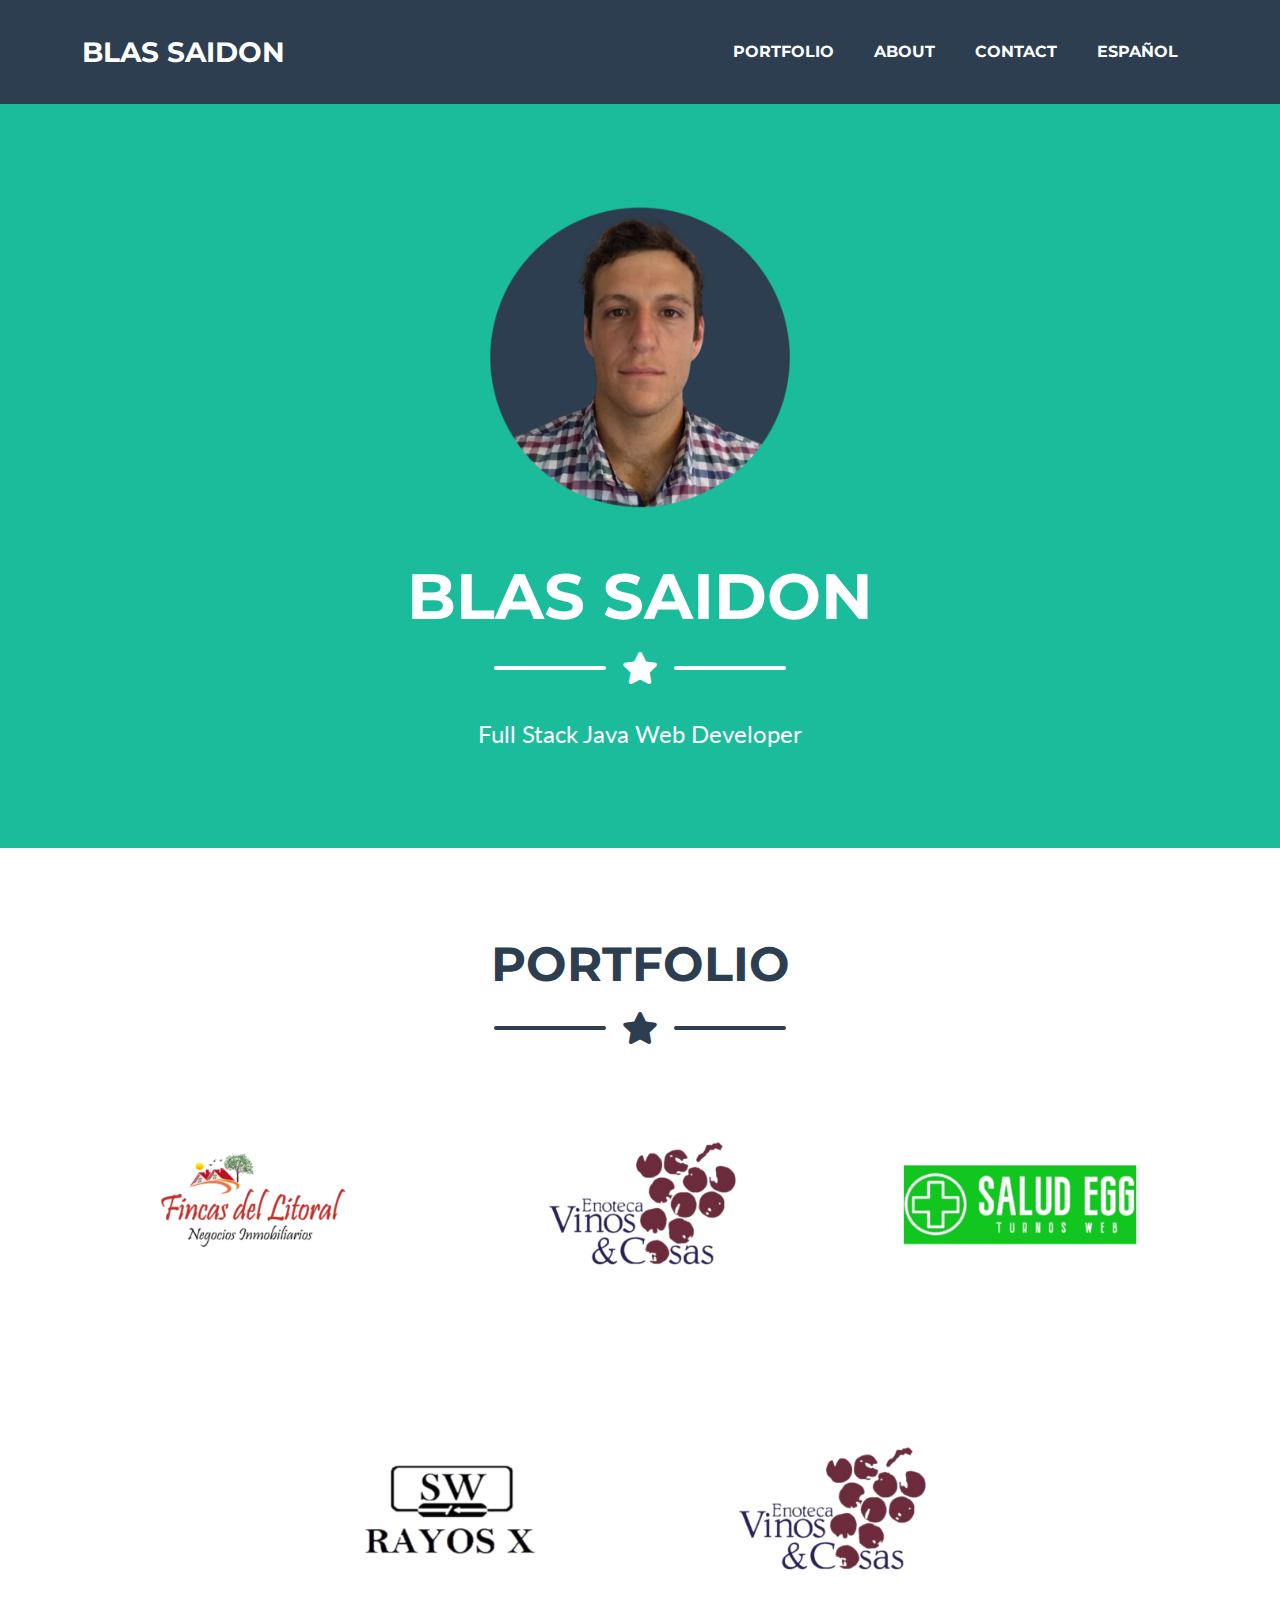
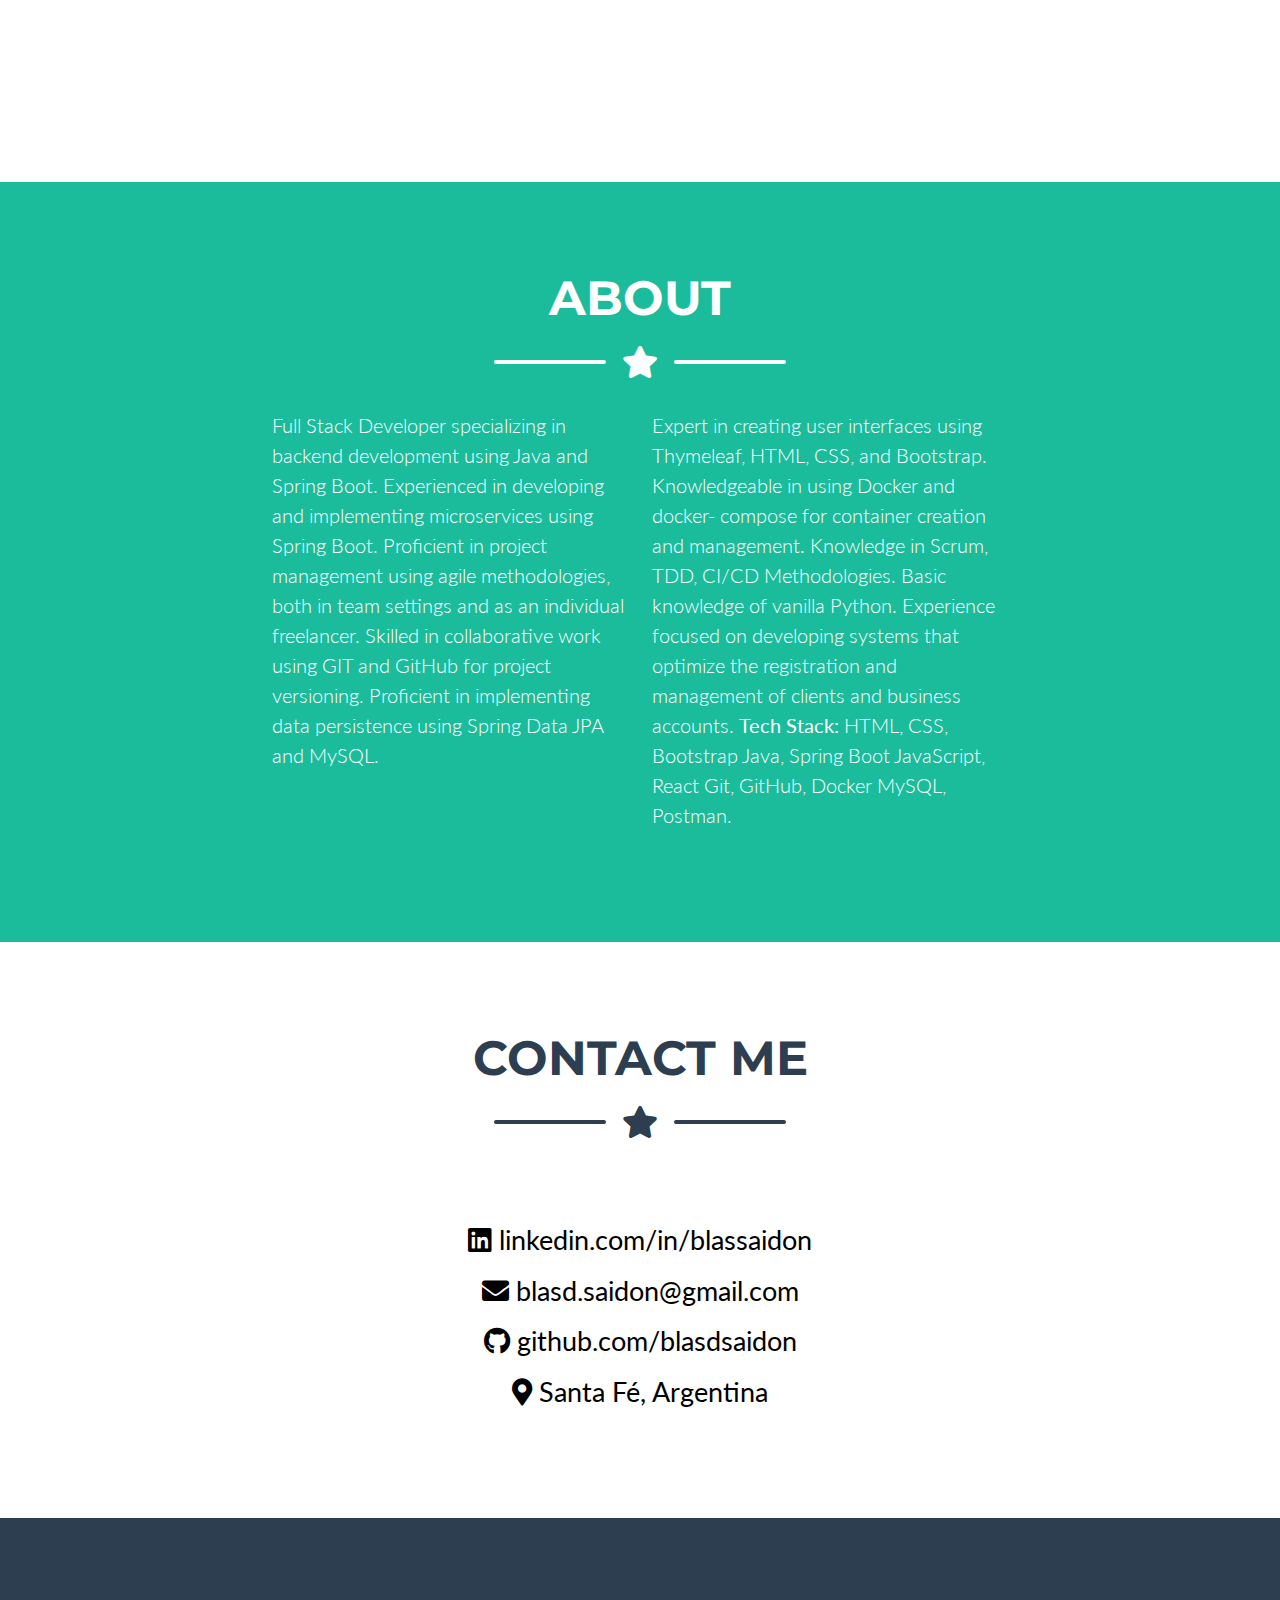
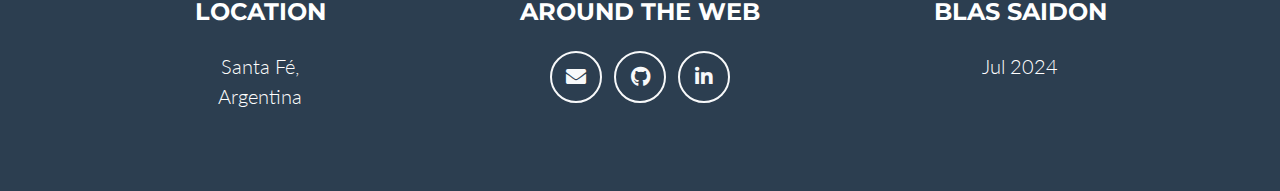
==== commit 3dee4b86: "agrego vinos y cosas tienda onlona" ====
--- a/indexEnglish.html
+++ b/indexEnglish.html
@@ -5,7 +5,7 @@
         <meta name="viewport" content="width=device-width, initial-scale=1, shrink-to-fit=no" />
         <meta name="description" content="" />
         <meta name="author" content="" />
-        <title>Freelancer - Start Bootstrap Theme</title>
+        <title>Blas Saidon - Fullstack Java Developer</title>
         <!-- Favicon-->
         <link rel="icon" type="image/x-icon" href="assets/favicon.ico" />
         <!-- Font Awesome icons (free version)-->
@@ -33,7 +33,7 @@
                         <li class="nav-item mx-0 mx-lg-1"><a class="nav-link py-3 px-0 px-lg-3 rounded" href="#about">About</a></li>
                         <li class="nav-item mx-0 mx-lg-1"><a class="nav-link py-3 px-0 px-lg-3 rounded" href="#contact">Contact</a></li>
                     
-                        <li class="nav-item mx-0 mx-lg-1"><a class="nav-link py-3 px-0 px-lg-3 rounded" href="/index.html">ESPAÑOL</a></li>
+                        <li class="nav-item mx-0 mx-lg-1"><a class="nav-link py-3 px-0 px-lg-3 rounded" href="/portfolio/index.html">ESPAÑOL</a></li>
                     </ul>
                 </div>
             </div>
@@ -111,14 +111,15 @@
                         </div>
                     </div>
                     <!-- Portfolio Item 5-->
-                    <!-- <div class="col-md-6 col-lg-4 mb-5 mb-md-0">
+                    <div class="col-md-6 col-lg-4 mb-5">
                         <div class="portfolio-item mx-auto" data-bs-toggle="modal" data-bs-target="#portfolioModal5">
                             <div class="portfolio-item-caption d-flex align-items-center justify-content-center h-100 w-100">
                                 <div class="portfolio-item-caption-content text-center text-white"><i class="fas fa-plus fa-3x"></i></div>
-                            </div>
-                            <img class="img-fluid" src="assets/img/portfolio/safe.png" alt="..." />
-                        </div>
-                    </div> -->
+                                <div class="portfolio-item-caption-content text-center text-white"><a class="vinculo"  href="https://vinosycosas.com/" target="_blank" ><i class="fa-solid fa-link fa-2xl" ></i></a></div>
+                            </div>
+                            <img class="img-fluid" src="assets/img/Wine-Photoroom.png" alt="..." />
+                        </div>
+                    </div>
                     <!-- Portfolio Item 6-->
                     <!-- <div class="col-md-6 col-lg-4">
                         <div class="portfolio-item mx-auto" data-bs-toggle="modal" data-bs-target="#portfolioModal6">
@@ -406,29 +407,29 @@
             </div>
         </div>
         <!-- Portfolio Modal 5-->
-          <div class="portfolio-modal modal fade" id="portfolioModal5" tabindex="-1" aria-labelledby="portfolioModal5" aria-hidden="true">
-            <div class="modal-dialog modal-xl">
-                <div class="modal-content">
-                    <div class="modal-header border-0"><button class="btn-close" type="button" data-bs-dismiss="modal" aria-label="Close"></button></div>
-                    <div class="modal-body text-center pb-5">
-                        <div class="container">
-                            <div class="row justify-content-center">
-                                <div class="col-lg-8">
-                                    <!-- Portfolio Modal - Title-->
-                                    <h2 class="portfolio-modal-title text-secondary text-uppercase mb-0">Locked Safe</h2>
-                                    <!-- Icon Divider-->
-                                    <div class="divider-custom">
-                                        <div class="divider-custom-line"></div>
-                                        <div class="divider-custom-icon"><i class="fas fa-star"></i></div>
-                                        <div class="divider-custom-line"></div>
-                                    </div>
-                                    <!-- Portfolio Modal - Image-->
-                                    <img class="img-fluid rounded mb-5" src="assets/img/portfolio/safe.png" alt="..." />
-                                    <!-- Portfolio Modal - Text-->
-                                    <p class="mb-4">Lorem ipsum dolor sit amet, consectetur adipisicing elit. Mollitia neque assumenda ipsam nihil, molestias magnam, recusandae quos quis inventore quisquam velit asperiores, vitae? Reprehenderit soluta, eos quod consequuntur itaque. Nam.</p>
+        <div class="portfolio-modal modal fade" id="portfolioModal5" tabindex="-1" aria-labelledby="portfolioModal5" aria-hidden="true">
+            <div class="modal-dialog modal-xl">
+                <div class="modal-content">
+                    <div class="modal-header border-0"><button class="btn-close" type="button" data-bs-dismiss="modal" aria-label="Close"></button></div>
+                    <div class="modal-body text-center pb-5">
+                        <div class="container">
+                            <div class="row justify-content-center">
+                                <div class="col-lg-8">
+                                    <!-- Portfolio Modal - Title-->
+                                    <h2 class="portfolio-modal-title text-secondary text-uppercase mb-0">Virtual Store Vinos & Cosas</h2>
+                                    <!-- Icon Divider-->
+                                    <div class="divider-custom">
+                                        <div class="divider-custom-line"></div>
+                                        <div class="divider-custom-icon"><i class="fas fa-star"></i></div>
+                                        <div class="divider-custom-line"></div>
+                                    </div>
+                                    <!-- Portfolio Modal - Image-->
+                                    <img class="img-fluid rounded mb-5" src="assets/img/VinosyCosas.EnotecaTiendaOnline.gif" alt="..." />
+                                    <!-- Portfolio Modal - Text-->
+                                    <p class="mb-4">Virtual Store developed with Wordpress and Woocomerce</p>
                                     <button class="btn btn-primary" data-bs-dismiss="modal">
                                         <i class="fas fa-xmark fa-fw"></i>
-                                        Close Window
+                                       Close
                                     </button>
                                 </div>
                             </div>
@@ -436,7 +437,7 @@
                     </div>
                 </div>
             </div>
-        </div>  
+        </div>   
         <!-- Portfolio Modal 6-->
         <div class="portfolio-modal modal fade" id="portfolioModal6" tabindex="-1" aria-labelledby="portfolioModal6" aria-hidden="true">
             <div class="modal-dialog modal-xl">
